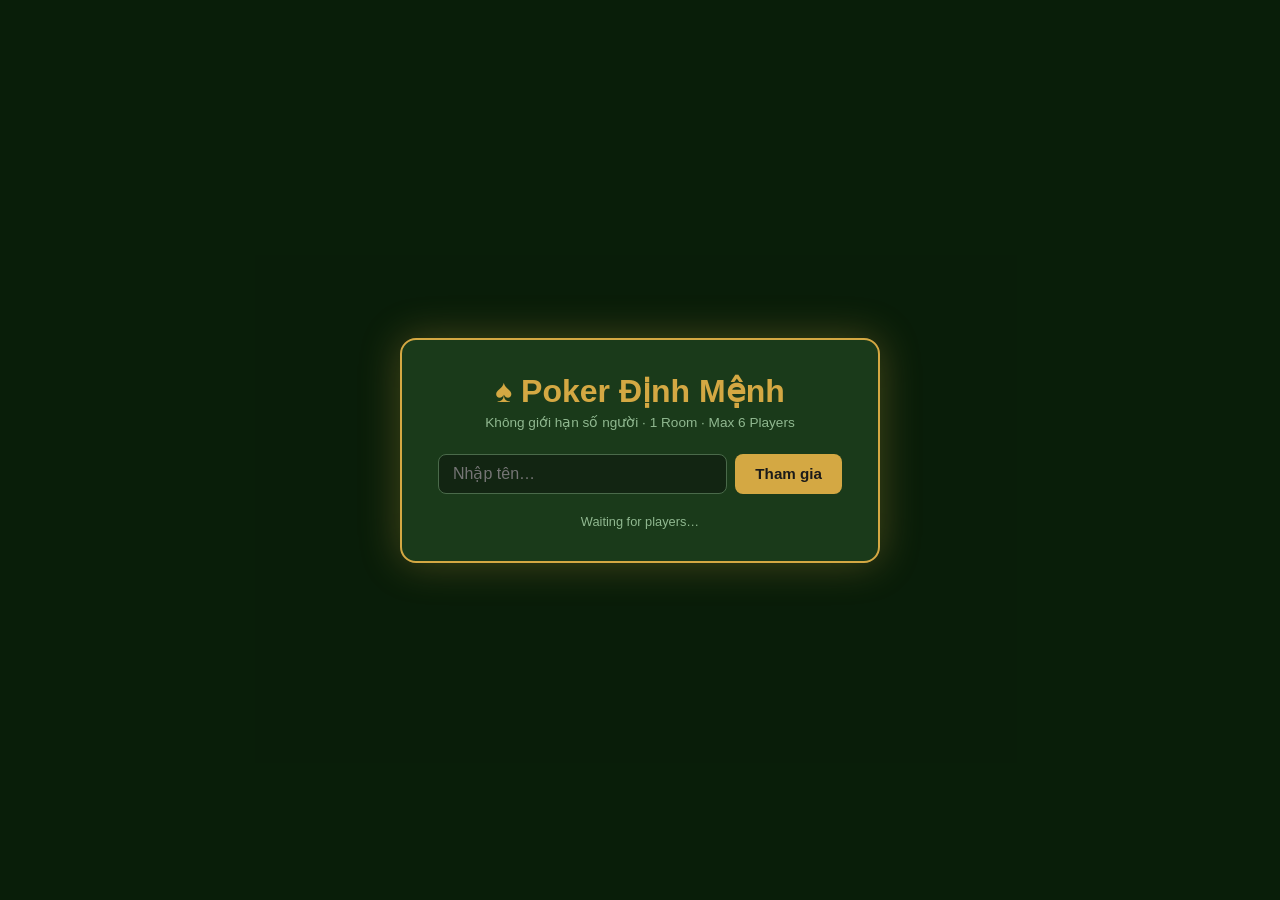
==== index.html @ 64f10595 "init" ====
<!DOCTYPE html>
<html lang="en">
<head>
  <meta charset="UTF-8" />
  <meta name="viewport" content="width=device-width, initial-scale=1.0" />
  <title>Poker Định Mệnh</title>
  <link rel="stylesheet" href="css/style.css" />
  <script src="https://cdn.socket.io/4.7.5/socket.io.min.js"></script>
</head>
<body>

<!-- ═══════════════════════════ LOBBY ═══════════════════════════ -->
<div id="lobby">
  <div id="lobby-box">
    <h1>♠ Poker Định Mệnh</h1>
    <p class="lobby-subtitle">Không giới hạn số người · 1 Room · Max 6 Players</p>

    <div id="lobby-join">
      <input id="player-name" type="text" maxlength="20" placeholder="Nhập tên…" autocomplete="off" />
      <button id="btn-join">Tham gia</button>
    </div>
    <p id="lobby-returning-info" style="display:none"></p>

    <div id="lobby-players">
      <ul id="lobby-player-list"></ul>
    </div>

    <div id="lobby-spectators" style="display:none">
      <h3>Spectators Waiting</h3>
      <ul id="lobby-spectator-list"></ul>
    </div>

    <p id="lobby-hint">Waiting for players…</p>
  </div>
</div>

<!-- ═══════════════════════════ MAIN TABLE ═══════════════════════════ -->
<div id="app" style="display:none">

  <!-- Top bar -->
  <header id="top-bar">
    <span id="logo">♠ Poker Định Mệnh</span>
    <button id="btn-reset-room" style="display:none" title="Reset toàn bộ phòng">🔄 Reset</button>
    <span id="round-label">Không giới hạn số người</span>
    <span id="hand-label"></span>
  </header>

  <!-- Poker table -->
  <div id="table-wrap">
    <div id="table">

      <!-- ── Seats ── -->
      <!-- Seat 0 = Human (bottom-center) -->
      <div class="seat" id="seat-0" data-seat="0">
        <div class="player-name" id="name-0">Seat 0</div>
        <div class="hole-cards" id="hole-0"></div>
        <div class="player-chips" id="chips-0">$1 000</div>
        <div class="player-bet"  id="bet-0"></div>
        <div class="dealer-btn"  id="dealer-0" style="display:none">D</div>
        <div class="player-status" id="status-0"></div>
      </div>

      <!-- Seat 1 – bottom-left -->
      <div class="seat" id="seat-1" data-seat="1">
        <div class="player-name" id="name-1">Bot 1</div>
        <div class="hole-cards" id="hole-1"></div>
        <div class="player-chips" id="chips-1">$1 000</div>
        <div class="player-bet"  id="bet-1"></div>
        <div class="dealer-btn"  id="dealer-1" style="display:none">D</div>
        <div class="player-status" id="status-1"></div>
      </div>

      <!-- Seat 2 – mid-left -->
      <div class="seat" id="seat-2" data-seat="2">
        <div class="player-name" id="name-2">Bot 2</div>
        <div class="hole-cards" id="hole-2"></div>
        <div class="player-chips" id="chips-2">$1 000</div>
        <div class="player-bet"  id="bet-2"></div>
        <div class="dealer-btn"  id="dealer-2" style="display:none">D</div>
        <div class="player-status" id="status-2"></div>
      </div>

      <!-- Seat 3 – top-left -->
      <div class="seat" id="seat-3" data-seat="3">
        <div class="player-name" id="name-3">Bot 3</div>
        <div class="hole-cards" id="hole-3"></div>
        <div class="player-chips" id="chips-3">$1 000</div>
        <div class="player-bet"  id="bet-3"></div>
        <div class="dealer-btn"  id="dealer-3" style="display:none">D</div>
        <div class="player-status" id="status-3"></div>
      </div>

      <!-- Seat 4 – top-right -->
      <div class="seat" id="seat-4" data-seat="4">
        <div class="player-name" id="name-4">Bot 4</div>
        <div class="hole-cards" id="hole-4"></div>
        <div class="player-chips" id="chips-4">$1 000</div>
        <div class="player-bet"  id="bet-4"></div>
        <div class="dealer-btn"  id="dealer-4" style="display:none">D</div>
        <div class="player-status" id="status-4"></div>
      </div>

      <!-- Seat 5 – mid-right -->
      <div class="seat" id="seat-5" data-seat="5">
        <div class="player-name" id="name-5">Bot 5</div>
        <div class="hole-cards" id="hole-5"></div>
        <div class="player-chips" id="chips-5">$1 000</div>
        <div class="player-bet"  id="bet-5"></div>
        <div class="dealer-btn"  id="dealer-5" style="display:none">D</div>
        <div class="player-status" id="status-5"></div>
      </div>

      <!-- ── Center area ── -->
      <div id="center">
        <div id="community-cards"></div>
        <div id="pot-display">Pot: $0</div>
        <div id="phase-label"></div>
      </div>

    </div><!-- /table -->
  </div><!-- /table-wrap -->

  <!-- ── Action bar (human only) ── -->
  <div id="action-bar">

    <!-- Full-table countdown (6/6 players) -->
    <div id="full-table-countdown" style="display:none">
      ⚡ Đủ 6 người! Trận đấu tự động bắt đầu sau <span id="countdown-secs">10</span>s
      <div id="countdown-bar-wrap"><div id="countdown-bar"></div></div>
    </div>

    <!-- Spectator banner -->
    <div id="spectator-banner" style="display:none">
      <span>👁 Bạn đang xem</span>
      <button id="btn-sit-down" class="ctrl-btn sit-btn" style="display:none">&#x1FA91; Tham gia</button>
    </div>

    <!-- Host start banner -->
    <div id="start-banner" style="display:none">
      <button id="btn-game-start" class="ctrl-btn start-btn">▶ Bắt đầu</button>
      <span id="start-hint">Chờ đội trưởng bắt đầu…</span>
    </div>

    <!-- Player controls (always visible when seated) -->
    <div id="player-controls" style="display:none">
      <button id="btn-stand-up" class="ctrl-btn standup-btn">🪑 Đứng lên</button>
      <button id="btn-leave"    class="ctrl-btn leave-btn">🚪 Thoát ra</button>
    </div>
    <div id="action-info">
      <span id="call-amount-label"></span>
      <span id="equity-label"></span>
    </div>
    <div id="action-buttons">
      <button id="btn-fold"  class="action-btn fold-btn"  disabled>Fold</button>
      <button id="btn-check" class="action-btn check-btn" disabled>Check</button>
      <button id="btn-call"  class="action-btn call-btn"  disabled>Call</button>
      <button id="btn-raise" class="action-btn raise-btn" disabled>Raise</button>
      <button id="btn-allin" class="action-btn allin-btn" disabled>All-In</button>
    </div>
    <div id="raise-area" style="display:none">
      <label>Raise to: $<input id="raise-amount" type="number" min="1" value="20" /></label>
      <button id="btn-raise-confirm" class="action-btn raise-btn">Confirm Raise</button>
    </div>
  </div>

  <!-- ── Log panel ── -->
  <div id="log-panel">
    <div id="log-title">📋 Game Log</div>
    <div id="log-body"></div>
  </div>

</div><!-- /app -->

<!-- ── Message overlay (outside #app so it always renders) ── -->
<div id="message-overlay" style="display:none">
  <div id="message-box">
    <div id="message-drag-handle">
      <div id="message-title"></div>
    </div>
    <div id="message-body"></div>
    <button id="message-ok">Continue</button>
  </div>
</div>

<!-- ── Scripts (order matters) ── -->
<script src="js/deck.js"></script>
<script src="js/evaluator.js"></script>
<script src="js/montecarlo.js"></script>
<script src="js/ui.js"></script>
<script src="js/client.js"></script>
</body>
</html>
---- css/style.css ----
/* ══════════════════════════════════════════════════════════
   Poker Định Mệnh  –  Global Styles
   ══════════════════════════════════════════════════════════ */

*, *::before, *::after { box-sizing: border-box; margin: 0; padding: 0; }

:root {
  --felt-dark:   #1a5c2a;
  --felt-mid:    #1e7a38;
  --felt-light:  #24903f;
  --table-rim:   #7b4f27;
  --table-rim2:  #5a3518;
  --gold:        #d4a843;
  --card-bg:     #fff;
  --card-red:    #c0392b;
  --card-black:  #1a1a2e;
  --chip:        #e74c3c;
  --text-light:  #ecf0f1;
  --text-dim:    #b0bec5;
  --action-blue: #2980b9;
  --action-green:#27ae60;
  --action-red:  #c0392b;
  --action-gold: #d4a843;
  --action-dark: #6c3483;
  --seat-bg:     rgba(0,0,0,0.55);
  --log-bg:      rgba(10,20,10,0.92);
}

body {
  background: #0d1b0d;
  font-family: 'Segoe UI', Tahoma, Geneva, Verdana, sans-serif;
  color: var(--text-light);
  min-height: 100vh;
  display: flex;
  flex-direction: column;
  overflow-x: hidden;
}

/* ── Top bar ─────────────────────────────────────────────── */
#top-bar {
  display: flex;
  align-items: center;
  justify-content: space-between;
  background: linear-gradient(135deg, #0d1b0d 0%, #1a3320 100%);
  border-bottom: 2px solid var(--gold);
  padding: 10px 24px;
  flex-shrink: 0;
}

#logo {
  font-size: 1.5rem;
  font-weight: 800;
  color: var(--gold);
  letter-spacing: 2px;
  text-shadow: 0 0 12px rgba(212,168,67,0.5);
}

#btn-reset-room {
  display: none;
  align-items: center;
  gap: 5px;
  padding: 5px 13px;
  background: rgba(192,57,43,0.85);
  color: #fff;
  border: 1px solid #922b21;
  border-radius: 7px;
  font-size: 0.78rem;
  font-weight: 700;
  cursor: pointer;
  letter-spacing: .4px;
  transition: background .15s, transform .1s;
}
#btn-reset-room:hover { background: #c0392b; transform: translateY(-1px); }
#btn-reset-room:active { transform: scale(.95); }

#round-label {
  font-size: 0.95rem;
  color: var(--text-dim);
  letter-spacing: 1px;
}

#btn-new-game {
  background: linear-gradient(135deg, var(--gold), #b8862e);
  color: #1a0000;
  border: none;
  padding: 8px 20px;
  border-radius: 6px;
  font-weight: 700;
  font-size: 0.9rem;
  cursor: pointer;
  transition: transform .15s, box-shadow .15s;
}
#btn-new-game:hover {
  transform: translateY(-2px);
  box-shadow: 0 4px 15px rgba(212,168,67,0.5);
}

/* ── Table wrap ──────────────────────────────────────────── */
#table-wrap {
  flex: 1;
  display: flex;
  align-items: center;
  justify-content: center;
  padding: 20px;
}

/* ── Poker table (oval felt) ─────────────────────────────── */
#table {
  position: relative;
  width: 820px;
  height: 480px;
  background: radial-gradient(ellipse at center, var(--felt-light) 0%, var(--felt-mid) 50%, var(--felt-dark) 100%);
  border-radius: 50%;
  border: 14px solid var(--table-rim);
  box-shadow:
    0 0 0 6px var(--table-rim2),
    inset 0 0 60px rgba(0,0,0,0.4),
    0 20px 60px rgba(0,0,0,0.8);
}

/* lines on the felt */
#table::after {
  content: '';
  position: absolute;
  inset: 12px;
  border-radius: 50%;
  border: 2px solid rgba(255,255,255,0.06);
  pointer-events: none;
}

/* ── Seats (positioned around the oval) ─────────────────── */
.seat {
  position: absolute;
  display: flex;
  flex-direction: column;
  align-items: center;
  gap: 3px;
  background: var(--seat-bg);
  border: 1.5px solid rgba(255,255,255,0.15);
  border-radius: 10px;
  padding: 6px 10px;
  min-width: 110px;
  backdrop-filter: blur(4px);
  transition: box-shadow .3s;
}

.seat.active-player {
  box-shadow: 0 0 0 3px var(--gold), 0 0 20px rgba(212,168,67,0.6);
}

.seat.folded { opacity: 0.45; }

/* Positions (6-seat oval):
   0 = bottom-center, 1 = bottom-left, 2 = mid-left,
   3 = top-left,      4 = top-right,   5 = mid-right  */
#seat-0 { bottom:  -14px; left: 50%; transform: translateX(-50%); }
#seat-1 { bottom:  30px;  left:  30px; }
#seat-2 { top:     50%;   left: -14px; transform: translateY(-50%); }
#seat-3 { top:     -14px; left:  30px; }
#seat-4 { top:     -14px; right: 30px; }
#seat-5 { top:     50%;   right:-14px; transform: translateY(-50%); }

.player-name {
  font-size: 0.75rem;
  font-weight: 700;
  color: var(--gold);
  letter-spacing: .5px;
}

.player-chips {
  font-size: 0.78rem;
  color: #a8d8a0;
}

.player-bet {
  font-size: 0.7rem;
  color: #ffcc66;
  min-height: 1em;
}

.player-status {
  font-size: 0.68rem;
  min-height: 1em;
  font-weight: 600;
}
.player-status.folded-badge  { color: #e74c3c; }
.player-status.allin-badge   { color: #ff9800; }
.player-status.winner-badge  { color: #2ecc71; }

/* ── Dealer button ───────────────────────────────────────── */
.dealer-btn {
  position: absolute;
  top: -14px; right: -14px;
  width: 24px; height: 24px;
  background: var(--gold);
  color: #1a0000;
  font-size: 0.6rem;
  font-weight: 900;
  border-radius: 50%;
  display: flex; align-items: center; justify-content: center;
  box-shadow: 0 2px 6px rgba(0,0,0,0.5);
  z-index: 5;
}

/* ── Hole cards in seats ─────────────────────────────────── */
.hole-cards {
  display: flex;
  gap: 3px;
  min-height: 50px;
  align-items: center;
}

/* ── Cards ───────────────────────────────────────────────── */
.card {
  width: 36px;
  height: 50px;
  background: var(--card-bg);
  border-radius: 5px;
  border: 1px solid #ccc;
  display: flex;
  flex-direction: column;
  align-items: center;
  justify-content: center;
  font-size: 1rem;
  font-weight: 800;
  line-height: 1;
  box-shadow: 1px 2px 6px rgba(0,0,0,0.5);
  user-select: none;
  position: relative;
  transition: transform .2s;
}

.card.red  { color: var(--card-red); }
.card.black{ color: var(--card-black); }

.card .rank { font-size: 0.75rem; }
.card .suit { font-size: 1rem; }

.card.back {
  background: linear-gradient(135deg, #1a237e, #283593);
  border-color: #3949ab;
  color: transparent;
}
.card.back::after {
  content: '🂠';
  font-size: 1.8rem;
  color: rgba(255,255,255,0.3);
  position: absolute;
}

/* community cards larger */
#community-cards .card {
  width: 56px;
  height: 78px;
  font-size: 1.1rem;
}
#community-cards .card .rank { font-size: 1rem; }
#community-cards .card .suit { font-size: 1.3rem; }

/* ── Center ──────────────────────────────────────────────── */
#center {
  position: absolute;
  top: 50%; left: 50%;
  transform: translate(-50%, -50%);
  display: flex;
  flex-direction: column;
  align-items: center;
  gap: 8px;
  pointer-events: none;
}

#community-cards {
  display: flex;
  gap: 6px;
  min-height: 78px;
  align-items: center;
}

#pot-display {
  font-size: 1rem;
  font-weight: 700;
  color: var(--gold);
  text-shadow: 0 0 8px rgba(212,168,67,0.5);
  letter-spacing: 1px;
}

#phase-label {
  font-size: 0.8rem;
  color: var(--text-dim);
  text-transform: uppercase;
  letter-spacing: 2px;
}

/* ── Action bar ──────────────────────────────────────────── */
#action-bar {
  background: linear-gradient(0deg, #0a120a 0%, rgba(10,18,10,0.95) 100%);
  border-top: 2px solid var(--gold);
  padding: 12px 24px;
  display: flex;
  flex-direction: column;
  align-items: center;
  gap: 8px;
  flex-shrink: 0;
}

#action-info {
  display: flex;
  gap: 24px;
  font-size: 0.85rem;
  color: var(--text-dim);
}
#call-amount-label { color: #ffcc66; font-weight: 600; }
#equity-label      { color: #7ecbff; font-weight: 600; }

#action-buttons {
  display: flex;
  gap: 10px;
  flex-wrap: wrap;
  justify-content: center;
}

.action-btn {
  padding: 10px 26px;
  border: none;
  border-radius: 8px;
  font-size: 0.95rem;
  font-weight: 700;
  cursor: pointer;
  transition: transform .12s, box-shadow .12s, opacity .2s;
  letter-spacing: .5px;
}
.action-btn:hover:not(:disabled) {
  transform: translateY(-2px);
  box-shadow: 0 5px 15px rgba(0,0,0,0.4);
}
.action-btn:disabled { opacity: 0.35; cursor: default; transform: none; box-shadow: none; }

.fold-btn  { background: linear-gradient(135deg, var(--action-red),  #922b21); color: #fff; }
.check-btn { background: linear-gradient(135deg, var(--action-green),#1e8449); color: #fff; }
.call-btn  { background: linear-gradient(135deg, var(--action-blue), #1f618d); color: #fff; }
.raise-btn { background: linear-gradient(135deg, var(--action-gold), #b7770d); color: #1a0000; }
.allin-btn { background: linear-gradient(135deg, var(--action-dark), #512e5f); color: #fff; }

#raise-area {
  display: flex;
  align-items: center;
  gap: 10px;
  font-size: 0.9rem;
}
#raise-amount {
  width: 80px;
  padding: 6px 8px;
  border-radius: 5px;
  border: 1px solid var(--gold);
  background: #0d1b0d;
  color: var(--gold);
  font-size: 0.9rem;
  text-align: center;
}
#raise-amount:focus { outline: 1px solid var(--gold); }

/* ── Message overlay ─────────────────────────────────────── */
#message-overlay {
  position: fixed;
  inset: 0;
  background: rgba(0,0,0,0.72);
  pointer-events: none;
  z-index: 3000;
}

#message-box {
  pointer-events: all;
  position: fixed;
  top: 70px;
  left: 50%;
  transform: translateX(-50%);
  background: linear-gradient(135deg, rgba(13,27,13,0.97), rgba(26,51,32,0.97));
  border: 1.5px solid var(--gold);
  border-radius: 10px;
  padding: 0 0 16px;
  text-align: center;
  min-width: 260px;
  max-width: 380px;
  box-shadow: 0 6px 28px rgba(0,0,0,0.75);
  backdrop-filter: blur(6px);
  animation: slide-down .22s ease-out both;
  user-select: none;
}

#message-box.dragging {
  box-shadow: 0 12px 40px rgba(0,0,0,0.9);
  animation: none;
}

/* Drag handle = title bar */
#message-drag-handle {
  display: flex;
  align-items: center;
  justify-content: center;
  padding: 10px 24px 8px;
  cursor: grab;
  border-bottom: 1px solid rgba(212,168,67,0.2);
  margin-bottom: 10px;
  border-radius: 10px 10px 0 0;
  background: rgba(212,168,67,0.06);
}
#message-drag-handle:active { cursor: grabbing; }

#message-drag-handle::before {
  content: '⠿';
  font-size: 0.9rem;
  color: rgba(212,168,67,0.4);
  margin-right: 6px;
  letter-spacing: 2px;
}

@keyframes slide-down {
  from { transform: translateX(-50%) translateY(-20px); opacity: 0; }
  to   { transform: translateX(-50%) translateY(0);     opacity: 1; }
}

#message-title {
  font-size: 1.1rem;
  font-weight: 900;
  color: var(--gold);
  margin-bottom: 0;
  text-shadow: 0 0 10px rgba(212,168,67,0.5);
}

#message-body {
  font-size: 0.8rem;
  color: var(--text-light);
  line-height: 1.6;
  margin-bottom: 12px;
  padding: 0 20px;
}

#message-body ul { padding-left: 4px; }
#message-body li { padding: 1px 0; }

#message-ok {
  background: linear-gradient(135deg, var(--gold), #b7770d);
  color: #1a0000;
  border: none;
  padding: 6px 24px;
  border-radius: 6px;
  font-size: 0.85rem;
  font-weight: 700;
  cursor: pointer;
  transition: transform .12s;
}
#message-ok:hover { transform: translateY(-1px); }

/* ── Log panel ───────────────────────────────────────────── */
#log-panel {
  position: fixed;
  right: 0; top: 60px; bottom: 0;
  width: 220px;
  background: var(--log-bg);
  border-left: 1px solid rgba(212,168,67,0.2);
  display: flex;
  flex-direction: column;
  overflow: hidden;
  font-size: 0.72rem;
  z-index: 10;
}

#log-title {
  padding: 8px 12px;
  border-bottom: 1px solid rgba(212,168,67,0.2);
  color: var(--gold);
  font-weight: 700;
  font-size: 0.78rem;
  flex-shrink: 0;
}

#log-body {
  flex: 1;
  overflow-y: auto;
  padding: 6px 10px;
  display: flex;
  flex-direction: column;
  gap: 3px;
}
#log-body::-webkit-scrollbar      { width: 4px; }
#log-body::-webkit-scrollbar-track{ background: transparent; }
#log-body::-webkit-scrollbar-thumb{ background: rgba(212,168,67,0.3); border-radius: 2px; }

.log-line {
  color: var(--text-dim);
  line-height: 1.4;
  padding: 1px 0;
  border-bottom: 1px solid rgba(255,255,255,0.03);
}
.log-line.log-action { color: #aaffaa; }
.log-line.log-win    { color: #ffd700; font-weight: 700; }
.log-line.log-phase  { color: #7ecbff; font-style: italic; }
.log-line.log-deal   { color: #ccc; }

/* ── Responsive tweaks ───────────────────────────────────── */
@media (max-width: 1060px) {
  #log-panel { display: none; }
}

@media (max-width: 900px) {
  #table {
    width: 95vw;
    height: calc(95vw * 0.585);
  }
}

/* ── Animations ──────────────────────────────────────────── */
@keyframes deal-card {
  from { transform: scale(0.2) translateY(-60px); opacity: 0; }
  to   { transform: scale(1)   translateY(0);     opacity: 1; }
}
.card { animation: deal-card .25s ease-out both; }

@keyframes shake {
  0%,100%{ transform: translateX(0); }
  25%    { transform: translateX(-4px); }
  75%    { transform: translateX(4px); }
}
.seat.loser { animation: shake .4s ease-in-out; }

@keyframes pulse-gold {
  0%,100%{ box-shadow: 0 0 0 3px var(--gold), 0 0 20px rgba(212,168,67,0.4); }
  50%    { box-shadow: 0 0 0 5px var(--gold), 0 0 30px rgba(212,168,67,0.8); }
}
.seat.active-player { animation: pulse-gold 1.4s ease-in-out infinite; }

/* ── Per-turn countdown ring (inside .seat at bottom) ──────────── */
.seat-timer {
  position: relative;
  display: flex;
  align-items: center;
  justify-content: center;
  width: 32px;
  height: 32px;
  margin-top: 3px;
  flex-shrink: 0;
}
.timer-bg {
  fill: none;
  stroke: rgba(255,255,255,0.12);
  stroke-width: 3;
}
.timer-ring {
  fill: none;
  stroke: var(--gold);
  stroke-width: 3;
  stroke-linecap: round;
  transform: rotate(-90deg);
  transform-origin: 16px 16px;
}
.timer-num {
  position: absolute;
  font-size: .65rem;
  font-weight: 700;
  color: var(--gold);
  line-height: 1;
  pointer-events: none;
}
.timer-num.timer-urgent {
  color: #e53935;
}
@keyframes turn-drain {
  from { stroke-dashoffset: 0;     stroke: var(--gold); }
  67%  {                           stroke: var(--gold); }
  90%  {                           stroke: #ff6b35;     }
  to   { stroke-dashoffset: 87.96; stroke: #e53935;     }
}

/* ── Lobby ────────────────────────────────────────────────── */
#lobby {
  position: fixed; inset: 0;
  background: rgba(10,30,10,0.97);
  display: flex; align-items: center; justify-content: center;
  z-index: 2000;
}
#lobby-box {
  background: #1a3a1a;
  border: 2px solid var(--gold);
  border-radius: 16px;
  padding: 32px 36px;
  min-width: 320px; max-width: 480px; width: 90%;
  text-align: center;
  color: var(--text-light);
  box-shadow: 0 0 40px rgba(212,168,67,.3);
}
#lobby-box h1  { color: var(--gold); margin: 0 0 4px; font-size: 2rem; }
.lobby-subtitle { color: #90b890; font-size: .85rem; margin: 0 0 24px; }
#lobby-join { display: flex; gap: 8px; margin-bottom: 20px; }
#player-name {
  flex: 1; padding: 10px 14px; border-radius: 8px;
  border: 1px solid #4a6a4a; background: #122512;
  color: var(--text-light); font-size: 1rem;
}
#player-name:focus { outline: none; border-color: var(--gold); }
#btn-join {
  padding: 10px 20px; background: var(--gold);
  color: #1a1a1a; font-weight: 700; border: none;
  border-radius: 8px; cursor: pointer; font-size: .95rem;
}
#btn-join:hover { background: #e0c050; }
#lobby-players h3, #lobby-spectators h3 {
  color: var(--gold); font-size: .9rem; margin: 12px 0 6px;
  text-transform: uppercase; letter-spacing: 1px;
}
#lobby-player-count { color: #90b890; font-weight: normal; }
#lobby-player-list, #lobby-spectator-list {
  list-style: none; padding: 0; margin: 0 0 16px;
}
#lobby-player-list li, #lobby-spectator-list li {
  padding: 6px 10px; border-radius: 6px; margin: 3px 0;
  background: rgba(0,0,0,.3); font-size: .9rem;
}
#lobby-player-list li.me { border: 1px solid var(--gold); }
#btn-start-game {
  width: 100%; padding: 12px; background: #2a7a2a;
  border: none; border-radius: 8px; color: #fff;
  font-size: 1rem; font-weight: 700; cursor: pointer;
  transition: background .2s;
}
#btn-start-game:disabled { background: #2a4a2a; cursor: not-allowed; color: #6a8a6a; }
#btn-start-game:not(:disabled):hover { background: #38a538; }
#lobby-hint { color: #90b890; font-size: .8rem; margin: 12px 0 0; }

/* ── Spectator / Start banners ─────────────────────────────── */
#spectator-banner {
  display: flex; align-items: center; gap: 12px;
  padding: 10px 16px; background: rgba(0,0,0,.4);
  color: #a0c0a0; font-size: .95rem; border-radius: 8px;
}
#start-banner {
  width: 100%; display: flex; align-items: center;
  justify-content: center; gap: 16px; padding: 10px;
}
#btn-game-start {
  padding: 10px 24px; background: var(--gold);
  color: #1a1a1a; font-weight: 700; border: none;
  border-radius: 8px; cursor: pointer; font-size: 1rem;
}
#btn-game-start:hover { background: #e0c050; }
#start-hint { color: #a0c0a0; font-size: .9rem; }

/* ── Hand counter in top bar ──────────────────────────────── */
#hand-label { color: var(--gold); font-size: .85rem; letter-spacing: 1px; }

/* ── Player control buttons (Đứng lên / Thoát / Tham gia) ── */
#player-controls {
  display: flex; gap: 8px; align-items: center;
  padding: 6px 8px;
}
.ctrl-btn {
  padding: 7px 16px; border: none; border-radius: 8px;
  font-size: .82rem; font-weight: 600; cursor: pointer;
  transition: background .18s, transform .1s;
}
.ctrl-btn:active { transform: scale(.95); }
.standup-btn          { background: #3a6a20; color: #d8ecc8; }
.standup-btn:hover    { background: #4d8a28; }
.leave-btn            { background: #6a2020; color: #f0c0c0; }
.leave-btn:hover      { background: #8a2828; }
.sit-btn              { background: var(--gold); color: #1a1a1a; }
.sit-btn:hover        { background: #e0c050; }
.start-btn            { background: #2a7a2a; color: #fff; }
.start-btn:hover      { background: #38a538; }
.standing-up-status   { color: #78a050; font-style: italic; }
/* ── Showdown popup (mode-showdown class on #message-box) ─── */
#message-box.mode-showdown {
  max-width: 560px;
  width: 92vw;
}
.sd-pot-line {
  color: var(--gold);
  font-size: .84rem;
  margin-bottom: 10px;
  text-align: center;
}
.sd-row {
  display: flex;
  align-items: center;
  gap: 10px;
  padding: 6px 10px;
  border-radius: 6px;
  margin: 3px 0;
}
.sd-winner-row {
  background: rgba(212,168,67,.12);
  border: 1px solid rgba(212,168,67,.3);
}
.sd-left {
  display: flex;
  flex-direction: column;
  flex: 1;
  text-align: left;
  gap: 2px;
  min-width: 0;
}
.sd-icon  { font-size: 1rem; }
.sd-name  { font-weight: 700; color: var(--gold); font-size: .84rem; white-space: nowrap; overflow: hidden; text-overflow: ellipsis; }
.sd-hand  { font-size: .70rem; color: var(--text-dim); }
.sd-cards { display: flex; gap: 5px; flex-shrink: 0; }
.sd-card  {
  width: 34px; height: 48px;
  background: #fff;
  border-radius: 5px;
  border: 1px solid #ccc;
  display: flex;
  flex-direction: column;
  align-items: center;
  justify-content: center;
  font-weight: 800;
  line-height: 1;
  box-shadow: 1px 2px 5px rgba(0,0,0,.45);
  flex-shrink: 0;
}
.sd-card.sd-red   { color: #c0392b; }
.sd-card.sd-black { color: #1a1a2e; }
.sd-card.sd-back  { background: linear-gradient(135deg,#1a237e,#283593); border-color: #1a237e; }
.sd-rank { font-size: .68rem; }
.sd-suit { font-size: .9rem; }
.sd-won  {
  font-weight: 700;
  color: #4caf50;
  font-size: .84rem;
  min-width: 48px;
  text-align: right;
  flex-shrink: 0;
}

/* Community cards strip above the winner row */
.sd-community-row {
  display: flex;
  justify-content: center;
  gap: 6px;
  margin-bottom: 12px;
  padding-bottom: 12px;
  border-bottom: 1px solid rgba(212,168,67,.25);
}
.sd-card.sd-community {
  width: 40px;
  height: 56px;
}
.sd-card.sd-community .sd-rank { font-size: .75rem; }
.sd-card.sd-community .sd-suit  { font-size: 1rem; }
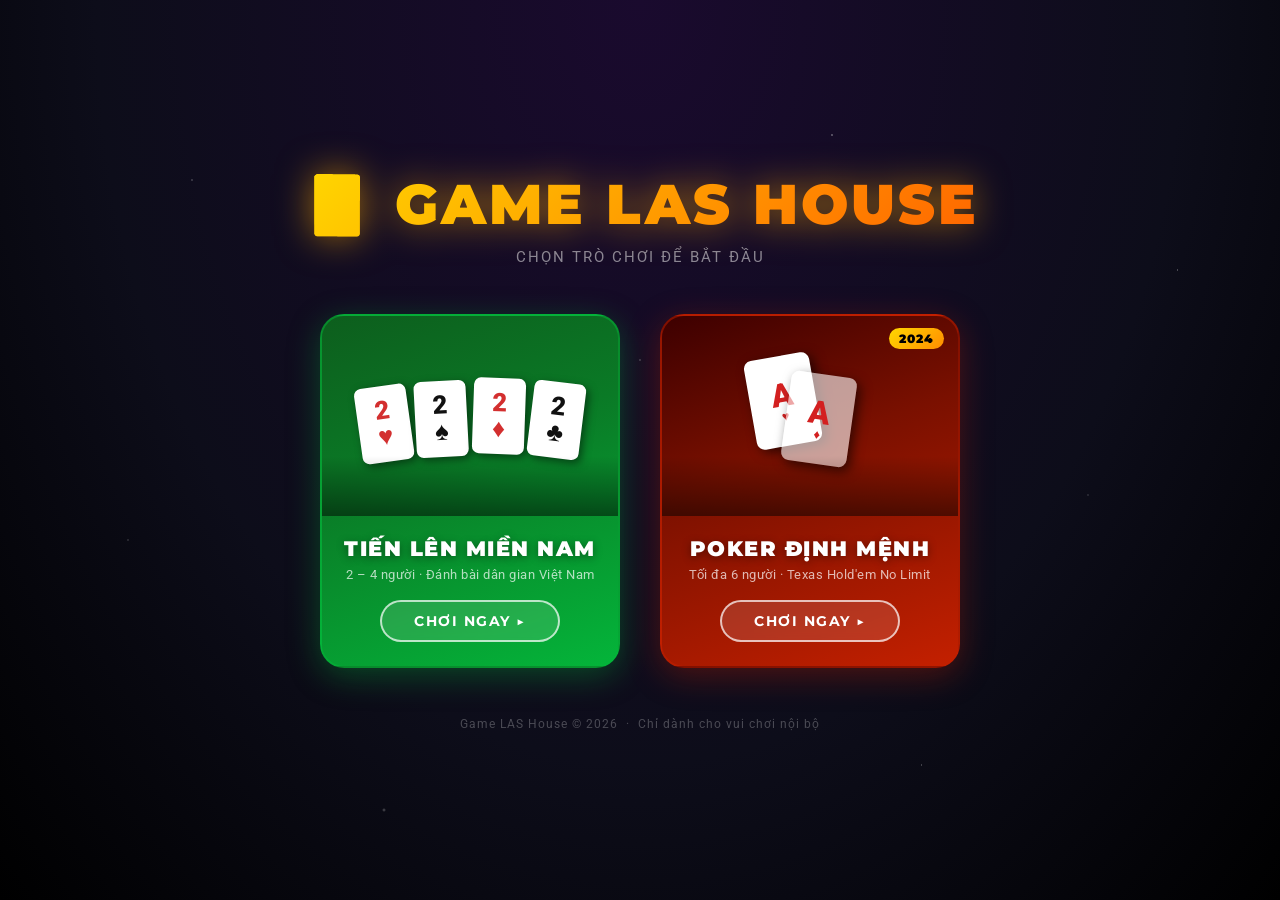
==== commit 44e2c0f6: "change" ====
--- a/index.html
+++ b/index.html
@@ -1,192 +1,336 @@
 <!DOCTYPE html>
-<html lang="en">
+<html lang="vi">
 <head>
   <meta charset="UTF-8" />
   <meta name="viewport" content="width=device-width, initial-scale=1.0" />
-  <title>Poker Định Mệnh</title>
-  <link rel="stylesheet" href="css/style.css" />
-  <script src="https://cdn.socket.io/4.7.5/socket.io.min.js"></script>
+  <title>🎮 Game LAS House</title>
+  <style>
+    @import url('https://fonts.googleapis.com/css2?family=Montserrat:wght@700;900&family=Roboto:wght@400;500&display=swap');
+
+    *, *::before, *::after { box-sizing: border-box; margin: 0; padding: 0; }
+
+    body {
+      min-height: 100vh;
+      background: radial-gradient(ellipse at top, #1a0a2e 0%, #0d0d1a 60%, #000 100%);
+      display: flex;
+      flex-direction: column;
+      align-items: center;
+      justify-content: center;
+      font-family: 'Roboto', sans-serif;
+      overflow: hidden;
+    }
+
+    /* ── Animated stars background ── */
+    body::before {
+      content: '';
+      position: fixed;
+      inset: 0;
+      background-image:
+        radial-gradient(1px 1px at 15% 20%, rgba(255,255,255,.55) 0%, transparent 100%),
+        radial-gradient(1px 1px at 40% 70%, rgba(255,255,255,.4) 0%, transparent 100%),
+        radial-gradient(1.5px 1.5px at 65% 15%, rgba(255,255,255,.5) 0%, transparent 100%),
+        radial-gradient(1px 1px at 85% 55%, rgba(255,255,255,.35) 0%, transparent 100%),
+        radial-gradient(2px 2px at 30% 90%, rgba(255,255,255,.3) 0%, transparent 100%),
+        radial-gradient(1px 1px at 72% 85%, rgba(255,255,255,.45) 0%, transparent 100%),
+        radial-gradient(1.5px 1.5px at 50% 40%, rgba(255,255,255,.3) 0%, transparent 100%),
+        radial-gradient(1px 1px at 10% 60%, rgba(255,255,255,.4) 0%, transparent 100%),
+        radial-gradient(1px 1px at 92% 30%, rgba(255,255,255,.5) 0%, transparent 100%);
+      pointer-events: none;
+      z-index: 0;
+    }
+
+    /* ── Header ── */
+    .main-header {
+      position: relative;
+      z-index: 1;
+      text-align: center;
+      margin-bottom: 48px;
+    }
+    .main-header h1 {
+      font-family: 'Montserrat', sans-serif;
+      font-size: clamp(2rem, 5vw, 3.5rem);
+      font-weight: 900;
+      letter-spacing: 3px;
+      text-transform: uppercase;
+      background: linear-gradient(135deg, #ffd700 0%, #ffaa00 40%, #ff6600 100%);
+      -webkit-background-clip: text;
+      -webkit-text-fill-color: transparent;
+      background-clip: text;
+      text-shadow: none;
+      filter: drop-shadow(0 0 18px rgba(255,170,0,.6));
+    }
+    .main-header p {
+      margin-top: 10px;
+      color: rgba(255,255,255,.5);
+      font-size: .95rem;
+      letter-spacing: 2px;
+      text-transform: uppercase;
+    }
+
+    /* ── Cards grid ── */
+    .game-grid {
+      position: relative;
+      z-index: 1;
+      display: flex;
+      gap: 40px;
+      flex-wrap: wrap;
+      justify-content: center;
+      padding: 0 24px;
+    }
+
+    /* ── Individual game card ── */
+    .game-card {
+      width: 300px;
+      border-radius: 24px;
+      overflow: hidden;
+      cursor: pointer;
+      text-decoration: none;
+      display: flex;
+      flex-direction: column;
+      align-items: center;
+      position: relative;
+      transition: transform .35s cubic-bezier(.34,1.56,.64,1), box-shadow .35s ease;
+      box-shadow: 0 8px 32px rgba(0,0,0,.6);
+    }
+    .game-card:hover {
+      transform: translateY(-12px) scale(1.03);
+    }
+
+    /* ── Tiến Lên card ── */
+    .card-tienlen {
+      background: linear-gradient(160deg, #0d5e1d 0%, #0a7a26 40%, #04b53a 100%);
+      box-shadow: 0 8px 32px rgba(4,181,58,.35);
+      border: 2px solid rgba(4,181,58,.5);
+    }
+    .card-tienlen:hover {
+      box-shadow: 0 20px 60px rgba(4,181,58,.55);
+    }
+
+    /* ── Poker card ── */
+    .card-poker {
+      background: linear-gradient(160deg, #3d0000 0%, #7a1000 40%, #c42000 100%);
+      box-shadow: 0 8px 32px rgba(196,32,0,.35);
+      border: 2px solid rgba(196,32,0,.5);
+    }
+    .card-poker:hover {
+      box-shadow: 0 20px 60px rgba(220,60,0,.6);
+    }
+
+    /* ── Thumbnail area ── */
+    .card-thumb {
+      width: 100%;
+      height: 200px;
+      display: flex;
+      align-items: center;
+      justify-content: center;
+      position: relative;
+      overflow: hidden;
+    }
+    .card-thumb::after {
+      content: '';
+      position: absolute;
+      bottom: 0; left: 0; right: 0;
+      height: 60px;
+      background: linear-gradient(to top, rgba(0,0,0,.5), transparent);
+    }
+
+    /* ── Tiến Lên thumb visual ── */
+    .tienlen-visual {
+      display: flex;
+      gap: 6px;
+      align-items: flex-end;
+    }
+    .tl-card {
+      width: 52px;
+      height: 76px;
+      background: #fff;
+      border-radius: 7px;
+      display: flex;
+      flex-direction: column;
+      align-items: center;
+      justify-content: center;
+      font-size: 1.6rem;
+      font-weight: 900;
+      line-height: 1;
+      box-shadow: 3px 3px 8px rgba(0,0,0,.5);
+      color: #111;
+      transition: transform .2s;
+      position: relative;
+    }
+    .tl-card:nth-child(1) { transform: rotate(-8deg) translateY(8px); }
+    .tl-card:nth-child(2) { transform: rotate(-3deg) translateY(3px); }
+    .tl-card:nth-child(3) { transform: rotate(2deg) translateY(0px); }
+    .tl-card:nth-child(4) { transform: rotate(7deg) translateY(4px); }
+    .tl-card .suit { font-size: .75rem; margin-top: 2px; }
+    .tl-card.red { color: #d32f2f; }
+    .game-card:hover .tl-card:nth-child(1) { transform: rotate(-12deg) translateY(14px); }
+    .game-card:hover .tl-card:nth-child(2) { transform: rotate(-4deg) translateY(5px); }
+    .game-card:hover .tl-card:nth-child(3) { transform: rotate(4deg) translateY(2px); }
+    .game-card:hover .tl-card:nth-child(4) { transform: rotate(12deg) translateY(8px); }
+
+    /* ── Poker thumb visual ── */
+    .poker-visual {
+      position: relative;
+      width: 120px;
+      height: 120px;
+    }
+    .pk-card {
+      width: 66px;
+      height: 90px;
+      background: #fff;
+      border-radius: 8px;
+      display: flex;
+      flex-direction: column;
+      align-items: center;
+      justify-content: center;
+      font-size: 2rem;
+      font-weight: 900;
+      color: #d32020;
+      position: absolute;
+      box-shadow: 4px 4px 12px rgba(0,0,0,.6);
+      line-height: 1;
+    }
+    .pk-card span { font-size: .8rem; }
+    .pk-card:nth-child(1) { top: 0; left: 0;  transform: rotate(-10deg); }
+    .pk-card:nth-child(2) { top: 18px; left: 36px; transform: rotate(8deg); background: #fff9; }
+    .game-card:hover .pk-card:nth-child(1) { transform: rotate(-14deg) translateX(-4px); }
+    .game-card:hover .pk-card:nth-child(2) { transform: rotate(12deg) translateX(4px); }
+
+    /* ── Badge (year) ── */
+    .badge {
+      position: absolute;
+      top: 12px;
+      right: 14px;
+      background: linear-gradient(135deg, #ffd700, #ff8c00);
+      color: #000;
+      font-family: 'Montserrat', sans-serif;
+      font-weight: 900;
+      font-size: .75rem;
+      padding: 3px 10px;
+      border-radius: 20px;
+      letter-spacing: 1px;
+      z-index: 2;
+    }
+
+    /* ── Card body ── */
+    .card-body {
+      width: 100%;
+      padding: 20px 22px 24px;
+      text-align: center;
+    }
+    .card-body h2 {
+      font-family: 'Montserrat', sans-serif;
+      font-size: 1.3rem;
+      font-weight: 900;
+      color: #fff;
+      letter-spacing: 1.5px;
+      text-transform: uppercase;
+      margin-bottom: 6px;
+      text-shadow: 0 2px 8px rgba(0,0,0,.4);
+    }
+    .card-body p {
+      font-size: .82rem;
+      color: rgba(255,255,255,.7);
+      margin-bottom: 18px;
+      letter-spacing: .5px;
+    }
+    .play-btn {
+      display: inline-block;
+      padding: 10px 32px;
+      border-radius: 50px;
+      font-family: 'Montserrat', sans-serif;
+      font-weight: 700;
+      font-size: .9rem;
+      letter-spacing: 1.5px;
+      text-transform: uppercase;
+      color: #fff;
+      border: 2px solid rgba(255,255,255,.7);
+      background: rgba(255,255,255,.12);
+      backdrop-filter: blur(4px);
+      transition: background .2s, border-color .2s;
+      pointer-events: none;
+    }
+    .game-card:hover .play-btn {
+      background: rgba(255,255,255,.25);
+      border-color: #fff;
+    }
+
+    /* ── Footer ── */
+    .main-footer {
+      position: relative;
+      z-index: 1;
+      margin-top: 48px;
+      color: rgba(255,255,255,.25);
+      font-size: .78rem;
+      letter-spacing: 1px;
+      text-align: center;
+    }
+
+    /* ── Pulse glow animation ── */
+    @keyframes pulse-glow {
+      0%, 100% { filter: drop-shadow(0 0 18px rgba(255,170,0,.6)); }
+      50%       { filter: drop-shadow(0 0 32px rgba(255,200,0,.9)); }
+    }
+    .main-header h1 { animation: pulse-glow 3s ease-in-out infinite; }
+
+    /* ── Responsive ── */
+    @media (max-width: 680px) {
+      .game-grid { gap: 24px; }
+      .game-card  { width: 260px; }
+      .card-thumb { height: 170px; }
+    }
+  </style>
 </head>
 <body>
 
-<!-- ═══════════════════════════ LOBBY ═══════════════════════════ -->
-<div id="lobby">
-  <div id="lobby-box">
-    <h1>♠ Poker Định Mệnh</h1>
-    <p class="lobby-subtitle">Không giới hạn số người · 1 Room · Max 6 Players</p>
-
-    <div id="lobby-join">
-      <input id="player-name" type="text" maxlength="20" placeholder="Nhập tên…" autocomplete="off" />
-      <button id="btn-join">Tham gia</button>
-    </div>
-    <p id="lobby-returning-info" style="display:none"></p>
-
-    <div id="lobby-players">
-      <ul id="lobby-player-list"></ul>
-    </div>
-
-    <div id="lobby-spectators" style="display:none">
-      <h3>Spectators Waiting</h3>
-      <ul id="lobby-spectator-list"></ul>
-    </div>
-
-    <p id="lobby-hint">Waiting for players…</p>
+  <!-- ── Header ── -->
+  <header class="main-header">
+    <h1>🎴 Game LAS House</h1>
+    <p>Chọn trò chơi để bắt đầu</p>
+  </header>
+
+  <!-- ── Game grid ── -->
+  <div class="game-grid">
+
+    <!-- Tiến Lên Miền Nam -->
+    <a class="game-card card-tienlen" href="/tienlen/">
+      <div class="card-thumb">
+        <div class="tienlen-visual">
+          <div class="tl-card red">2<span>♥</span></div>
+          <div class="tl-card">2<span>♠</span></div>
+          <div class="tl-card red">2<span>♦</span></div>
+          <div class="tl-card">2<span>♣</span></div>
+        </div>
+      </div>
+      <div class="card-body">
+        <h2>Tiến Lên Miền Nam</h2>
+        <p>2 – 4 người · Đánh bài dân gian Việt Nam</p>
+        <span class="play-btn">Chơi ngay ▶</span>
+      </div>
+    </a>
+
+    <!-- Poker -->
+    <a class="game-card card-poker" href="/poker/">
+      <div class="badge">2024</div>
+      <div class="card-thumb">
+        <div class="poker-visual">
+          <div class="pk-card">A<span>♥</span></div>
+          <div class="pk-card">A<span>♦</span></div>
+        </div>
+      </div>
+      <div class="card-body">
+        <h2>Poker Định Mệnh</h2>
+        <p>Tối đa 6 người · Texas Hold'em No Limit</p>
+        <span class="play-btn">Chơi ngay ▶</span>
+      </div>
+    </a>
+
   </div>
-</div>
-
-<!-- ═══════════════════════════ MAIN TABLE ═══════════════════════════ -->
-<div id="app" style="display:none">
-
-  <!-- Top bar -->
-  <header id="top-bar">
-    <span id="logo">♠ Poker Định Mệnh</span>
-    <button id="btn-reset-room" style="display:none" title="Reset toàn bộ phòng">🔄 Reset</button>
-    <span id="round-label">Không giới hạn số người</span>
-    <span id="hand-label"></span>
-  </header>
-
-  <!-- Poker table -->
-  <div id="table-wrap">
-    <div id="table">
-
-      <!-- ── Seats ── -->
-      <!-- Seat 0 = Human (bottom-center) -->
-      <div class="seat" id="seat-0" data-seat="0">
-        <div class="player-name" id="name-0">Seat 0</div>
-        <div class="hole-cards" id="hole-0"></div>
-        <div class="player-chips" id="chips-0">$1 000</div>
-        <div class="player-bet"  id="bet-0"></div>
-        <div class="dealer-btn"  id="dealer-0" style="display:none">D</div>
-        <div class="player-status" id="status-0"></div>
-      </div>
-
-      <!-- Seat 1 – bottom-left -->
-      <div class="seat" id="seat-1" data-seat="1">
-        <div class="player-name" id="name-1">Bot 1</div>
-        <div class="hole-cards" id="hole-1"></div>
-        <div class="player-chips" id="chips-1">$1 000</div>
-        <div class="player-bet"  id="bet-1"></div>
-        <div class="dealer-btn"  id="dealer-1" style="display:none">D</div>
-        <div class="player-status" id="status-1"></div>
-      </div>
-
-      <!-- Seat 2 – mid-left -->
-      <div class="seat" id="seat-2" data-seat="2">
-        <div class="player-name" id="name-2">Bot 2</div>
-        <div class="hole-cards" id="hole-2"></div>
-        <div class="player-chips" id="chips-2">$1 000</div>
-        <div class="player-bet"  id="bet-2"></div>
-        <div class="dealer-btn"  id="dealer-2" style="display:none">D</div>
-        <div class="player-status" id="status-2"></div>
-      </div>
-
-      <!-- Seat 3 – top-left -->
-      <div class="seat" id="seat-3" data-seat="3">
-        <div class="player-name" id="name-3">Bot 3</div>
-        <div class="hole-cards" id="hole-3"></div>
-        <div class="player-chips" id="chips-3">$1 000</div>
-        <div class="player-bet"  id="bet-3"></div>
-        <div class="dealer-btn"  id="dealer-3" style="display:none">D</div>
-        <div class="player-status" id="status-3"></div>
-      </div>
-
-      <!-- Seat 4 – top-right -->
-      <div class="seat" id="seat-4" data-seat="4">
-        <div class="player-name" id="name-4">Bot 4</div>
-        <div class="hole-cards" id="hole-4"></div>
-        <div class="player-chips" id="chips-4">$1 000</div>
-        <div class="player-bet"  id="bet-4"></div>
-        <div class="dealer-btn"  id="dealer-4" style="display:none">D</div>
-        <div class="player-status" id="status-4"></div>
-      </div>
-
-      <!-- Seat 5 – mid-right -->
-      <div class="seat" id="seat-5" data-seat="5">
-        <div class="player-name" id="name-5">Bot 5</div>
-        <div class="hole-cards" id="hole-5"></div>
-        <div class="player-chips" id="chips-5">$1 000</div>
-        <div class="player-bet"  id="bet-5"></div>
-        <div class="dealer-btn"  id="dealer-5" style="display:none">D</div>
-        <div class="player-status" id="status-5"></div>
-      </div>
-
-      <!-- ── Center area ── -->
-      <div id="center">
-        <div id="community-cards"></div>
-        <div id="pot-display">Pot: $0</div>
-        <div id="phase-label"></div>
-      </div>
-
-    </div><!-- /table -->
-  </div><!-- /table-wrap -->
-
-  <!-- ── Action bar (human only) ── -->
-  <div id="action-bar">
-
-    <!-- Full-table countdown (6/6 players) -->
-    <div id="full-table-countdown" style="display:none">
-      ⚡ Đủ 6 người! Trận đấu tự động bắt đầu sau <span id="countdown-secs">10</span>s
-      <div id="countdown-bar-wrap"><div id="countdown-bar"></div></div>
-    </div>
-
-    <!-- Spectator banner -->
-    <div id="spectator-banner" style="display:none">
-      <span>👁 Bạn đang xem</span>
-      <button id="btn-sit-down" class="ctrl-btn sit-btn" style="display:none">&#x1FA91; Tham gia</button>
-    </div>
-
-    <!-- Host start banner -->
-    <div id="start-banner" style="display:none">
-      <button id="btn-game-start" class="ctrl-btn start-btn">▶ Bắt đầu</button>
-      <span id="start-hint">Chờ đội trưởng bắt đầu…</span>
-    </div>
-
-    <!-- Player controls (always visible when seated) -->
-    <div id="player-controls" style="display:none">
-      <button id="btn-stand-up" class="ctrl-btn standup-btn">🪑 Đứng lên</button>
-      <button id="btn-leave"    class="ctrl-btn leave-btn">🚪 Thoát ra</button>
-    </div>
-    <div id="action-info">
-      <span id="call-amount-label"></span>
-      <span id="equity-label"></span>
-    </div>
-    <div id="action-buttons">
-      <button id="btn-fold"  class="action-btn fold-btn"  disabled>Fold</button>
-      <button id="btn-check" class="action-btn check-btn" disabled>Check</button>
-      <button id="btn-call"  class="action-btn call-btn"  disabled>Call</button>
-      <button id="btn-raise" class="action-btn raise-btn" disabled>Raise</button>
-      <button id="btn-allin" class="action-btn allin-btn" disabled>All-In</button>
-    </div>
-    <div id="raise-area" style="display:none">
-      <label>Raise to: $<input id="raise-amount" type="number" min="1" value="20" /></label>
-      <button id="btn-raise-confirm" class="action-btn raise-btn">Confirm Raise</button>
-    </div>
-  </div>
-
-  <!-- ── Log panel ── -->
-  <div id="log-panel">
-    <div id="log-title">📋 Game Log</div>
-    <div id="log-body"></div>
-  </div>
-
-</div><!-- /app -->
-
-<!-- ── Message overlay (outside #app so it always renders) ── -->
-<div id="message-overlay" style="display:none">
-  <div id="message-box">
-    <div id="message-drag-handle">
-      <div id="message-title"></div>
-    </div>
-    <div id="message-body"></div>
-    <button id="message-ok">Continue</button>
-  </div>
-</div>
-
-<!-- ── Scripts (order matters) ── -->
-<script src="js/deck.js"></script>
-<script src="js/evaluator.js"></script>
-<script src="js/montecarlo.js"></script>
-<script src="js/ui.js"></script>
-<script src="js/client.js"></script>
+
+  <!-- ── Footer ── -->
+  <footer class="main-footer">
+    <p>Game LAS House &copy; 2026 &nbsp;·&nbsp; Chỉ dành cho vui chơi nội bộ</p>
+  </footer>
+
 </body>
 </html>
